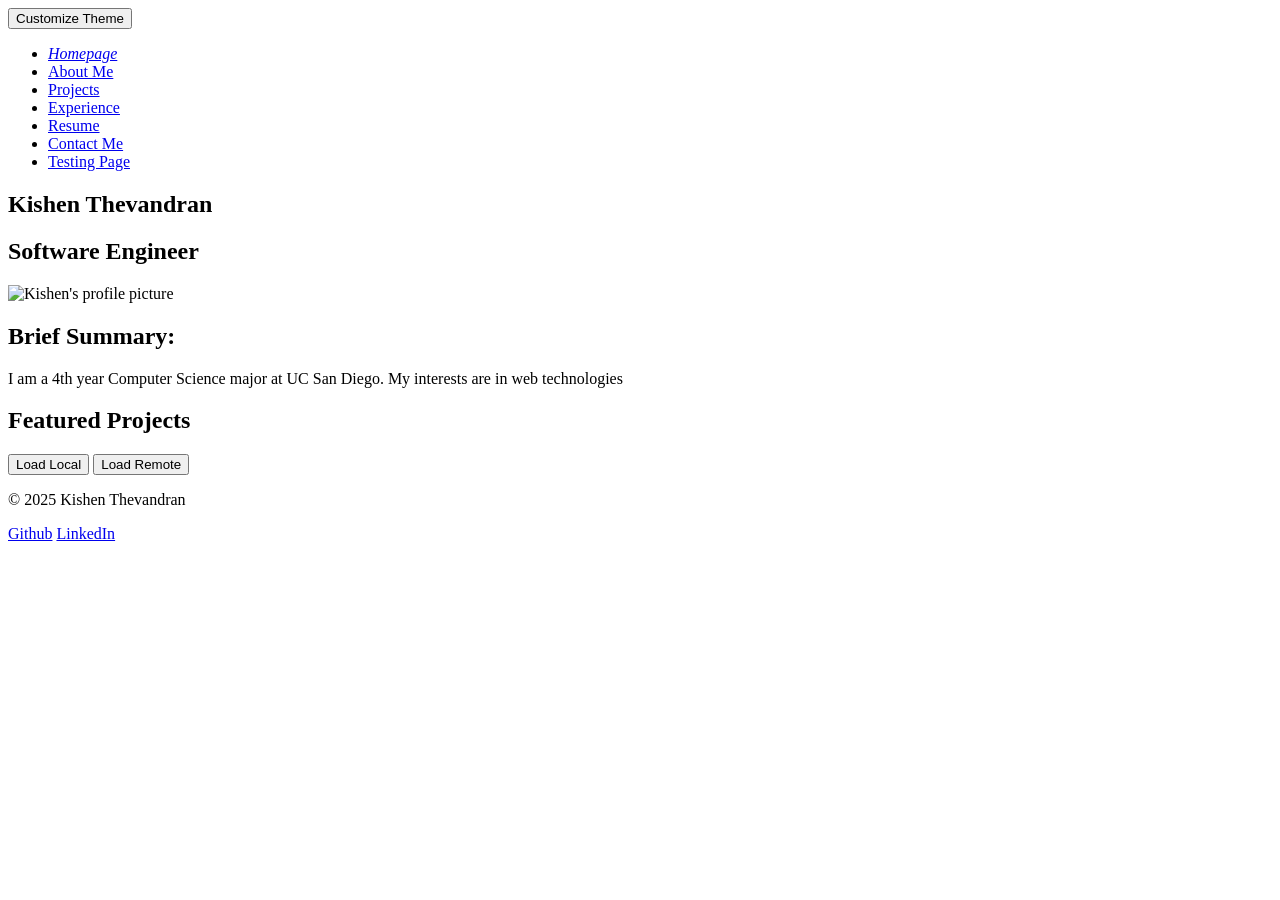
==== index.html @ 2963a1b1 "initial commit" ====
<!DOCTYPE html>
<html lang="en">
<head>
    <meta charset="UTF-8">
    <meta name="viewport" content="width=device-width, initial-scale=1.0">
    <meta name="view-transition" content="same-origin">
    <title>Kishen's Homepage</title>
    <!-- <script>
        // Define the mobile breakpoint
        const isMobile = window.innerWidth <= 768;
        
        // Select the eagerness based on the viewport
        const eagernessLevel = isMobile ? "eager" : "moderate";
        
        console.log(`Viewport width: ${window.innerWidth}px. Setting Speculation Rule eagerness to: ${eagernessLevel}`);
    
        // Construct the Speculation Rule JSON
        const specRule = {
            "prerender": [
                {
                    "source": "document",
                    "where": {"href_matches": "/target-page.html"},
                    "eagerness": eagernessLevel
                }
            ]
        };
    
        // Inject the rule into the DOM
        const scriptTag = document.createElement('script');
        scriptTag.type = 'speculationrules';
        scriptTag.textContent = JSON.stringify(specRule);
        document.head.appendChild(scriptTag);
    </script> -->
    <link rel="stylesheet" href="/assets/css/style.css">
    <link rel="icon" href="/assets/images/favicon.ico">
    <script src="assets/scripts/theme-blocker.js"></script>
    <script src="assets/scripts/ProjectCard.js" defer></script>
    <script src="/assets/scripts/telemetry-sender.js" defer></script>
    <script src="/assets/scripts/speculation-injector.js" defer></script>
</head>
<body>
    <button id="theme-picker-btn">Customize Theme</button>

    <dialog id="theme-dialog">
        <form method="dialog">
            <fieldset class="preset-themes">
                <legend>Preset Themes</legend>
                <label>
                    <input type="radio" name="theme" value="light"> Light
                </label>
                <label>
                    <input type="radio" name="theme" value="dark"> Dark
                </label>
                <label>
                    <input type="radio" name="theme" value="sepia"> Sepia
                </label>
            </fieldset>

            <fieldset class="custom-controls">
                <legend>Customize</legend>
                <label for="custom-bg">Background:</label>
                <input type="color" id="custom-bg" value="#ffffff">

                <label for="custom-text">Text:</label>
                <input type="color" id="custom-text" value="#212529">

                <label for="custom-font">Font:</label>
                <select id="custom-font">
                    <option value="default">Default (Serif Headings)</option>
                    <option value="sans-serif">Modern (Sans-Serif)</option>
                </select>
            </fieldset>

            <div class="dialog-actions">
                <button type="button" id="apply-custom">Apply Custom</button>
                <button type="button" id="reset-custom">Reset</button>
                <button type="submit" id="close-dialog">Close</button>
            </div>
        </form>
    </dialog>
    <noscript>
        <p style="text-align: center; color: #d9534f; font-weight: 600;">
            Note: Theme toggling requires JavaScript to be enabled.
        </p>
    </noscript>

    <script src="assets/scripts/theme-toggle.js"></script>
    
    <!-- <script src="./framework.dict"></script> -->

    <header>
        <nav>
            <ul>
                <li><a href="./index.html"><i>Homepage</i></a></li>
                <li><a href="./about.html">About Me</a></li>
                <li><a href="./projects.html">Projects</a></li>
                <li><a href="./experience.html">Experience</a></li>
                <li><a href="./resume.html">Resume</a></li>
                <li><a href="./contact.html">Contact Me</a></li>
                <li><a href="./target-page.html">Testing Page</a></li>
            </ul>
        </nav>
    </header>
    <main>
        <section>
            <h1>Kishen Thevandran</h1>
            <h2>Software Engineer</h2>
            <picture>
                <source 
                  srcset="/assets/images/prof_pic_webp_50.webp 1368w, /assets/images/prof_pic_webp.webp 2736w"
                  sizes="(max-width: 600px) 150px, 250px"
                  type="image/webp">
                
                <source
                  srcset="/assets/images/profile_pic_50.jpg 1368w, /assets/images/profile_pic.jpg 2736w"
                  sizes="(max-width: 600px) 150px, 250px"
                  type="image/jpeg">
                  
                <img 
                  src="assets/images/profile_pic.jpg" 
                  alt="Kishen's profile picture"
                  width="250"
                  height="300">
            </picture>
            
        </section>
        <section>
            <h2>Brief Summary:</h2>
            <p>I am a 4th year Computer Science major at UC San Diego. My interests are in web technologies</p>
        </section>
        <section class="projects-section">
            <h2>Featured Projects</h2>
            <div class="button-container">
              <button id="load-local-btn">Load Local</button>
              <button id="load-remote-btn">Load Remote</button>
            </div>
            <div id="project-card-container" class="card-grid"></div>
        </section>
    </main>

    <template id="project-card-template">
        <link rel="stylesheet" href="/assets/css/ProjectCard.css">
        <article class="card">
            <picture>
                <img class="card__image" src="" alt="">
            </picture>
            <div class="card__content">
                <h2 class="card__title"></h2>
                <p class="card__description"></p>
                <a href="#" class="card__link" target="_blank" rel="noopener noreferrer">Learn More &rarr;</a>
            </div>
        </article>
    </template>

    <footer>
        <p>&copy; 2025 Kishen Thevandran</p>
        <div>
            <a href="https://github.com/kishenrex">Github</a>
            <a href="https://www.linkedin.com/in/kishen-thevandran-441424251">LinkedIn</a>
        </div>
    </footer>
    <script>
        if ('serviceWorker' in navigator) {
            window.addEventListener('load', () => {
                navigator.serviceWorker.register('/sw.js')
                    .then(registration => {
                        console.log('ServiceWorker registered with scope:', registration.scope);
                    })
                    .catch(error => {
                        console.error('ServiceWorker registration failed:', error);
                    });
            });
        }
    </script>
</body>
</html>
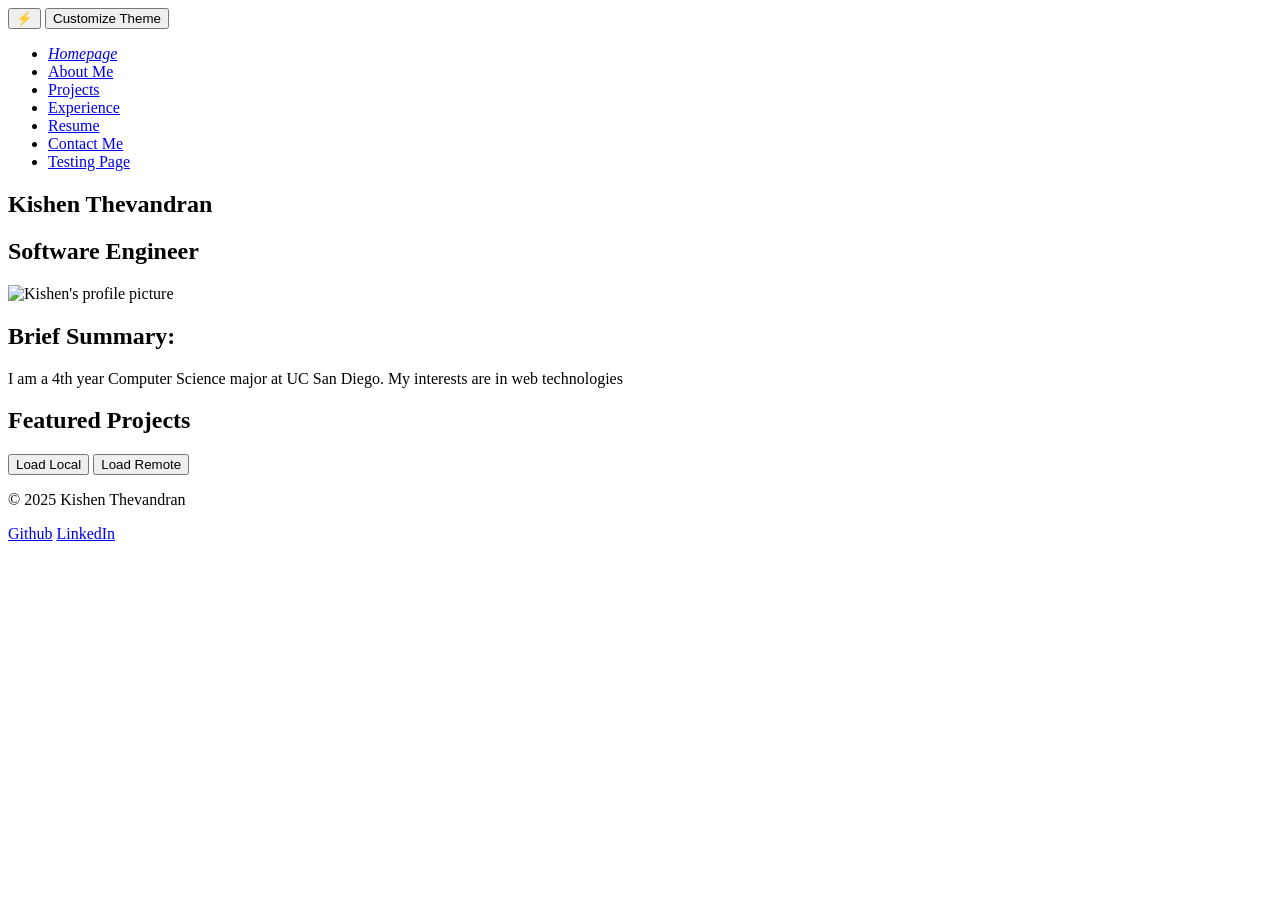
==== commit 0773c2dd: "added spec rules toggle" ====
--- a/index.html
+++ b/index.html
@@ -39,6 +39,56 @@
     <script src="/assets/scripts/speculation-injector.js" defer></script>
 </head>
 <body>
+    
+    <button id="performance-picker-btn" aria-label="Speed Settings" title="Speed Settings">
+        ⚡
+    </button>
+
+    <!-- The Performance Dialog -->
+    <dialog id="performance-dialog">
+        <form method="dialog">
+            <h2 style="margin-top: 0;">Speed Optimization</h2>
+            <p style="font-size: 0.9em; color: #555; line-height: 1.4;">
+                This website analyzes your browsing behavior in real-time to predict your next move, pre-loading pages before you even click them.
+            </p>
+            
+            <fieldset class="perf-controls">
+                <legend>Speculative Loading</legend>
+                <div class="toggle-container">
+                    <label class="switch">
+                        <input type="checkbox" id="prerender-toggle" checked>
+                        <span class="slider round"></span>
+                    </label>
+                    <span id="prerender-status-text">Enabled</span>
+                </div>
+            </fieldset>
+
+            <div style="font-size: 0.85em; color: #444; background: #f8f9fa; padding: 12px; border-radius: 8px; margin-bottom: 15px; border: 1px solid #e9ecef;">
+                <strong style="color: #333;">🔍 Under the Hood:</strong>
+                <ul style="margin: 8px 0 0 0; padding-left: 20px; line-height: 1.5;">
+                    <li>Frontend telemetry tracks your clicks and scrolling.</li>
+                    <li>A PHP backend assigns you a "persona" (e.g., Reader, Recruiter).</li>
+                    <li>The Speculation Rules API dynamically prerenders your predicted next pages in a hidden background tab.</li>
+                </ul>
+            </div>
+
+            <div style="font-size: 0.9em; border-left: 4px solid #28a745; padding-left: 12px; margin-bottom: 20px;">
+                <strong style="color: #333;">🧪 See it in action:</strong>
+                <ol style="margin: 8px 0 0 0; padding-left: 20px; line-height: 1.5; color: #555;">
+                    <li>Leave the toggle <strong>Enabled</strong> and close this menu.</li>
+                    <li>Click the <strong>Testing Page</strong> link in the main navigation.</li>
+                    <li>Check the load time metrics on that page.</li>
+                    <li>Come back, disable the toggle, and try it again!</li>
+                </ol>
+            </div>
+
+            <div class="dialog-actions">
+                <button type="submit" id="close-perf-dialog">Close</button>
+            </div>
+        </form>
+    </dialog>
+
+    
     <button id="theme-picker-btn">Customize Theme</button>
 
     <dialog id="theme-dialog">
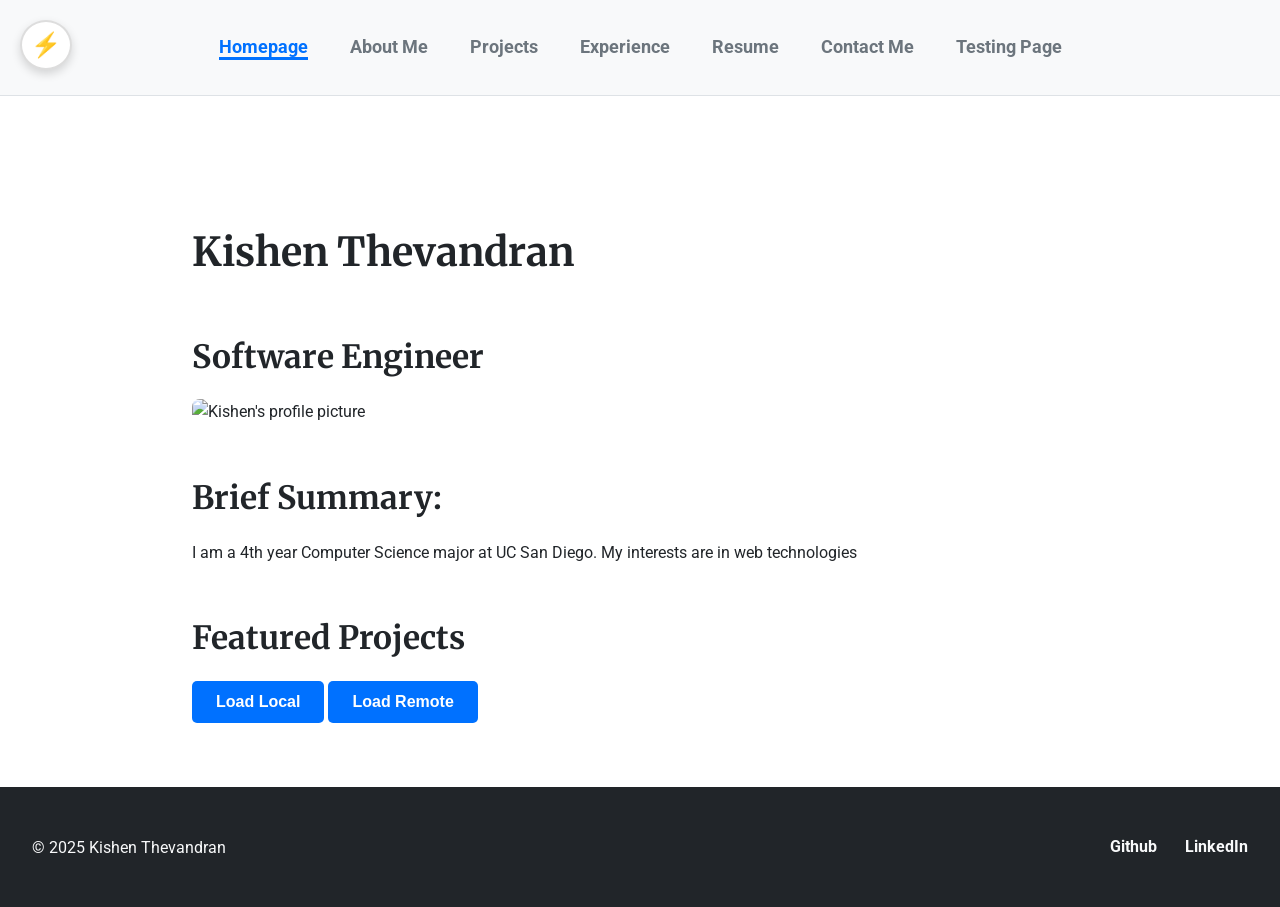
==== commit 97fdf0e6: "updated help panel" ====
--- a/index.html
+++ b/index.html
@@ -47,10 +47,11 @@
     <!-- The Performance Dialog -->
     <dialog id="performance-dialog">
         <form method="dialog">
-            <h2 style="margin-top: 0;">Speed Optimization</h2>
-            <p style="font-size: 0.9em; color: #555; line-height: 1.4;">
-                This website analyzes your browsing behavior in real-time to predict your next move, pre-loading pages before you even click them.
-            </p>
+            <!-- X Close Button -->
+            <button type="submit" id="close-perf-dialog" aria-label="Close dialog">✕</button>
+
+            <!-- Adjusted inline margin-bottom -->
+            <h2 style="margin-top: 0; margin-bottom: 5px;">Speed Optimization</h2>
             
             <fieldset class="perf-controls">
                 <legend>Speculative Loading</legend>
@@ -63,27 +64,15 @@
                 </div>
             </fieldset>
 
-            <div style="font-size: 0.85em; color: #444; background: #f8f9fa; padding: 12px; border-radius: 8px; margin-bottom: 15px; border: 1px solid #e9ecef;">
-                <strong style="color: #333;">🔍 Under the Hood:</strong>
+            <div style="font-size: 0.85em; color: #444; background: #f8f9fa; padding: 12px; border-radius: 8px; margin-bottom: 5px; border: 1px solid #e9ecef;">
+                <strong style="color: #333;">How it works:</strong>
                 <ul style="margin: 8px 0 0 0; padding-left: 20px; line-height: 1.5;">
                     <li>Frontend telemetry tracks your clicks and scrolling.</li>
                     <li>A PHP backend assigns you a "persona" (e.g., Reader, Recruiter).</li>
                     <li>The Speculation Rules API dynamically prerenders your predicted next pages in a hidden background tab.</li>
+                    <br>
+                    <li>Toggle the switch, then hover and click on the "Testing Page" link to see it for yourself!</li>
                 </ul>
-            </div>
-
-            <div style="font-size: 0.9em; border-left: 4px solid #28a745; padding-left: 12px; margin-bottom: 20px;">
-                <strong style="color: #333;">🧪 See it in action:</strong>
-                <ol style="margin: 8px 0 0 0; padding-left: 20px; line-height: 1.5; color: #555;">
-                    <li>Leave the toggle <strong>Enabled</strong> and close this menu.</li>
-                    <li>Click the <strong>Testing Page</strong> link in the main navigation.</li>
-                    <li>Check the load time metrics on that page.</li>
-                    <li>Come back, disable the toggle, and try it again!</li>
-                </ol>
-            </div>
-
-            <div class="dialog-actions">
-                <button type="submit" id="close-perf-dialog">Close</button>
             </div>
         </form>
     </dialog>
--- a/assets/css/style.css
+++ b/assets/css/style.css
@@ -0,0 +1,909 @@
+@import url('https://fonts.googleapis.com/css2?family=Roboto:wght@400;700&family=Merriweather:wght@400;700&display=swap');
+
+@view-transition {
+    navigation: auto;
+}
+
+:root {
+    --primary-color-p3: color(display-p3 0.051 0.435 0.992);
+    --primary-color: var(--primary-color-p3, #0d6efd);
+    --primary-hover: oklch(from var(--primary-color) calc(l * 0.9) c h);
+    --secondary-color: #6c757d;
+    --bg-color: #ffffff;
+    --text-color: #212529;
+    --header-bg: #f8f9fa;
+    --footer-bg: #212529;
+    --footer-text: #f8f9fa;
+    --font-primary: 'Roboto', sans-serif;
+    --font-secondary: 'Merriweather', serif;
+    --text-light: #555;
+    --text-label: #222;
+    --accent-color: #007BFF;
+    --accent-hover: #0056b3;
+    --form-bg: #ffffff;
+    --form-shadow: rgba(0,0,0,0.08);
+    --input-bg: #fdfdfd;
+    --input-bg-focus: #fff;
+    --input-border: #ccc;
+    --input-valid: #28a745;
+    --input-invalid: #d9534f;
+    --input-invalid-bg: #fdf2f2;
+    --focus-shadow: rgba(0,123,255,0.2);
+    --warn-color: #f0ad4e;
+    --error-bg: #f8d7da;
+    --error-text: #721c24;
+    --error-border: #f5c6cb;
+    --info-bg: #d4edda;
+    --info-text: #155724;
+    --info-border: #c3e6cb;
+}
+
+[data-theme="dark"] {
+    --bg-color: #121212;
+    --text-color: #e0e0e0;
+    --primary-color: var(--primary-color-p3, #0d6efd);
+    --primary-hover: oklch(from var(--primary-color) calc(l * 1.1) c h);
+    --secondary-color: #aaa;
+    --header-bg: #1e1e1e;
+    --footer-bg: #111111;
+    --footer-text: #e0e0e0;
+    --text-light: #aaa;
+    --text-label: #f0f0f0;
+    --accent-color: #0084ff;
+    --accent-hover: #0056b3;
+    --form-bg: #1e1e1e;
+    --form-shadow: rgba(255,255,255,0.08);
+    --input-bg: #2a2a2a;
+    --input-bg-focus: #333;
+    --input-border: #555;
+    --input-valid: #31a44a;
+    --input-invalid: #e57373;
+    --input-invalid-bg: #3f2f2f;
+    --focus-shadow: rgba(0,132,255,0.2);
+    --error-bg: #4e2a2c;
+    --error-text: #f5c6cb;
+    --error-border: #721c24;
+    --info-bg: #2a4a32;
+    --info-text: #c3e6cb;
+    --info-border: #155724;
+}
+
+[data-theme="sepia"] {
+    --bg-color: #f4f0e8;
+    --text-color: #5b4636;
+    --text-light: #7a5c48;
+    --text-label: #3e3024;
+    --primary-color: #005a9c;
+    --primary-hover: oklch(from var(--primary-color) calc(l * 0.9) c h);
+    --secondary-color: #6c757d;
+    --header-bg: #efe8d5;
+    --footer-bg: #3e3024;
+    --footer-text: #f4f0e8;
+    --form-bg: #fdfaf5;
+    --form-shadow: rgba(91, 70, 54, 0.1);
+    --input-bg: #fdfaf5;
+    --input-bg-focus: #fff;
+    --input-border: #d0c5b8;
+    --input-valid: #28a745;
+    --input-invalid: #d9534f;
+    --input-invalid-bg: #fdf2f2;
+    --focus-shadow: rgba(0, 90, 156, 0.2);
+    --warn-color: #f0ad4e;
+    --error-bg: #f8d7da;
+    --error-text: #721c24;
+    --error-border: #f5c6cb;
+    --info-bg: #d4edda;
+    --info-text: #155724;
+    --info-border: #c3e6cb;
+}
+
+#theme-picker-btn {
+    display: none;
+    position: absolute;
+    top: 1rem;
+    right: 1rem;
+    padding: 0.5rem 1rem;
+    font-size: 1.4rem;
+    font-weight: 600;
+    background-color: var(--input-bg);
+    color: var(--text-label);
+    border: 1px solid var(--input-border);
+    border-radius: 8px;
+    cursor: pointer;
+    transition: background-color 0.2s, color 0.2s;
+    z-index: 1000;
+}
+#theme-picker-btn:hover {
+    background-color: var(--input-bg-focus);
+}
+
+#theme-dialog {
+    border: 1px solid var(--input-border);
+    border-radius: 8px;
+    background: var(--form-bg);
+    color: var(--text-color);
+    padding: 2em;
+    max-width: 400px;
+}
+
+#theme-dialog::backdrop {
+    background: rgba(0, 0, 0, 0.5);
+    backdrop-filter: blur(2px);
+}
+
+#theme-dialog fieldset {
+    border: 1px solid var(--input-border);
+    margin-bottom: 1.5em;
+    border-radius: 4px;
+}
+
+#theme-dialog legend {
+    font-weight: 700;
+    font-size: 1.8rem;
+    padding: 0 0.5em;
+    color: var(--text-label);
+}
+
+#theme-dialog .preset-themes {
+    display: flex;
+    gap: 1.5em;
+    padding: 1em 0;
+}
+
+#theme-dialog .custom-controls {
+    display: grid;
+    grid-template-columns: auto 1fr;
+    gap: 1em;
+    align-items: center;
+}
+
+#theme-dialog input[type="color"] {
+    width: 100%;
+    height: 35px;
+    padding: 0;
+    border: 1px solid var(--input-border);
+    border-radius: 4px;
+    background: none;
+    cursor: pointer;
+}
+
+#theme-dialog select {
+    width: 100%;
+    padding: 0.5em;
+    background: var(--input-bg);
+    color: var(--text-color);
+    border: 1px solid var(--input-border);
+    border-radius: 4px;
+    font-size: 1.4rem;
+}
+
+#theme-dialog .dialog-actions {
+    display: flex;
+    justify-content: flex-end;
+    gap: 1em;
+    margin-top: 1em;
+}
+
+#theme-toggle {
+    display: none;
+    position: absolute;
+    top: 1rem;
+    right: 1rem;
+    padding: 0.5rem 1rem;
+    font-size: 1.4rem;
+    font-weight: 600;
+    background-color: var(--input-bg);
+    color: var(--text-label);
+    border: 1px solid var(--input-border);
+    border-radius: 8px;
+    cursor: pointer;
+    transition: background-color 0.2s, color 0.2s;
+    z-index: 1000;
+}
+#theme-toggle:hover {
+    background-color: var(--input-bg-focus);
+}
+
+html {
+    font-size: 62.5%; 
+    box-sizing: border-box;
+}
+
+*, *::before, *::after {
+    box-sizing: inherit;
+}
+
+body {
+    font-family: var(--font-primary, sans-serif);
+    font-size: 1.6rem;
+    line-height: 1.6;
+    color: var(--text-color, #212529);
+    background-color: var(--bg-color, #ffffff);
+    margin: 0;
+    padding: 0;
+    display: flex;
+    flex-direction: column;
+    min-height: 100dvh;
+    transition: background-color 0.2s, color 0.2s;
+}
+
+main {
+    flex-grow: 1;
+    width: 90%; 
+    max-width: 960px;
+    margin: 2em auto;
+    padding: 2em;
+}
+
+h1, h2, h3, h4, h5, h6 {
+    font-family: var(--font-secondary, serif); 
+    margin-top: 1.5em;
+    margin-bottom: 0.5em;
+}
+
+h1 { font-size: 4.0rem; } 
+h2 { font-size: 3.2rem; }
+h3 { font-size: 2.4rem; }
+
+p { margin-bottom: 1.5rem; }
+
+a {
+    color: var(--primary-color, #0d6efd);
+    text-decoration: none;
+    transition: color 0.2s ease-in-out;
+}
+
+a:hover {
+    color: var(--primary-hover, #0a58ca);
+    text-decoration: underline;
+}
+
+img, picture {
+    max-width: 100%;
+    height: auto;
+    border-radius: 8px;
+}
+
+header {
+    background-color: var(--header-bg, #f8f9fa);
+    padding: 1.5em 2em;
+    border-bottom: 1px solid #dee2e6;
+
+    view-transition-name: main-header;
+    
+    nav ul {
+        display: flex;
+        flex-wrap: wrap;
+        justify-content: center;
+        gap: 1.5em;
+        list-style: none;
+        margin: 0;
+        padding: 0;
+
+        li a {
+            font-family: var(--font-primary, sans-serif);
+            font-weight: 700;
+            font-size: 1.8rem;
+            text-decoration: none;
+            color: var(--secondary-color, #6c757d);
+            padding: 0.5em;
+            display: block;
+            
+            transition: transform 0.2s ease, color 0.2s ease;
+
+            &:hover {
+                color: var(--primary-color, #0d6efd);
+                transform: translateY(-2px); 
+            }
+
+            i {
+                font-style: normal;
+                color: var(--primary-color, #0d6efd);
+                border-bottom: 3px solid var(--primary-color, #0d6efd);
+            }
+        }
+    }
+}
+        
+footer {
+    background-color: var(--footer-bg, #212529);
+    color: var(--footer-text, #f8f9fa);
+    padding: 2em;
+    margin-top: auto; /* Pushes footer to bottom */
+    
+    display: flex;
+    flex-wrap: wrap;
+    justify-content: space-between;
+    align-items: center;
+    gap: 2em;
+    
+    div a {
+        color: var(--footer-text, #f8f9fa);
+        margin-left: 1.5em;
+        font-weight: 700;
+        transition: color 0.2s ease-in-out;
+        
+        &:hover {
+            color: var(--primary-color, #0d6efd);
+            text-decoration: underline;
+        }
+    }
+}
+
+form {
+    display: grid;
+    gap: 2rem;
+}
+
+fieldset {
+    border: 1px solid #ccc;
+    border-radius: 8px;
+    padding: 2rem;
+    display: grid;
+    gap: 1.5rem;
+}
+
+legend {
+    font-size: 2rem;
+    font-weight: 700;
+    padding: 0 0.5em;
+}
+
+fieldset:has(input[required]) legend::after,
+fieldset:has(textarea[required]) legend::after {
+    content: ' *';
+    color: #dc3545;
+    font-weight: 700;
+}
+
+form label {
+    font-weight: 700;
+    display: block;
+    margin-bottom: 0.5rem;
+}
+
+form input[type="text"],
+form input[type="email"],
+form textarea {
+    width: 100%;
+    padding: 1rem;
+    border: 1px solid #ccc;
+    border-radius: 4px;
+    font-family: var(--font-primary, sans-serif);
+    font-size: 1.6rem;
+}
+
+form textarea {
+    min-height: 150px;
+    resize: vertical;
+}
+        
+button,
+input[type="submit"] {
+    background-color: var(--primary-color, #0d6efd);
+    color: white;
+    border: none;
+    padding: 1.2rem 2.4rem;
+    font-size: 1.6rem;
+    font-weight: 700;
+    border-radius: 5px;
+    cursor: pointer;
+    
+    transition: background-color 0.2s ease-in-out, transform 0.2s ease;
+}
+
+button:hover,
+input[type="submit"]:hover {
+    background-color: var(--primary-hover, #0a58ca); 
+    transform: scale(1.03); 
+}
+        
+/* Home Page */
+main:has(> project-card) {
+    display: grid;
+    grid-template-columns: 2fr 1fr; /* 2/3 left col, 1/3 right col */
+    grid-template-areas:
+        "hero    hero"
+        "summary right";
+    gap: 2rem 3rem;
+}
+
+/* First section (Hero: H1 + H2 + Pic) */
+main:has(> project-card) > section:nth-of-type(1) {
+    grid-area: hero;
+    display: flex;
+    flex-direction: column;
+    align-items: center;
+    margin-top: 0;
+}
+
+/*Moves the <picture> element to the top of the flex container */
+main:has(> project-card) > section:nth-of-type(1) picture {
+    order: 1; /* Show first */
+    margin-bottom: 1em;
+}
+
+/* Style the circular profile picture */
+main:has(> project-card) > section:nth-of-type(1) picture img {
+    border-radius: 50%;
+    width: 15rem; 
+    height: 15rem;
+    object-fit: cover;
+    border: 3px solid var(--primary-color, #0d6efd);
+    box-shadow: 0 4px 8px rgba(0, 0, 0, 0.1);
+}
+
+/* Styling for H1 (my name) */
+main:has(> project-card) > section:nth-of-type(1) h1 {
+    order: 2; 
+    text-align: center;
+    line-height: 1.3;
+    margin-bottom: 0.25em;
+    animation: fadeInUp 0.8s ease;
+}
+
+/* Styling for H2 ("Software Engineer") */
+main:has(> project-card) > section:nth-of-type(1) h2 {
+    order: 3; 
+    text-align: center;
+    font-size: 2.2rem; 
+    font-family: var(--font-primary, sans-serif);
+    font-weight: 400; 
+    color: var(--secondary-color, #6c757d); 
+    margin: 0; 
+}
+
+/* Second section (Summary) */
+main:has(> project-card) > section:nth-of-type(2) {
+    grid-area: summary;
+    margin-top: 0;
+}
+
+/* Third element (Project Card) */
+main:has(> project-card) > project-card {
+    grid-area: right;
+    margin-top: 0;
+    align-self: start;
+}
+    
+/* Resume Page */
+#resume-frame {
+    width: 100%;
+    height: 80dvh; 
+    border: 1px solid #ccc;
+    border-radius: 8px;
+}
+        
+/* Experience Page */
+progress {
+    width: 100%;
+    height: 2.5rem;
+    accent-color: var(--primary-color, #0d6efd);
+}
+        
+@scope (project-card) {
+    :scope {
+        display: block;
+        border: 1px solid #dee2e6;
+        padding: 2em;
+        margin-top: 1.5em;
+        border-radius: 8px;
+        background-color: var(--header-bg, #f8f9fa);
+        transition: box-shadow 0.3s ease, transform 0.3s ease;
+    }
+    :scope:hover {
+        transform: translateY(-5px);
+        box-shadow: 0 4px 12px rgba(0,0,0,0.05);
+    }
+    h3 {
+        margin-top: 0;
+        color: color-mix(in srgb, var(--primary-color, #0d6efd) 75%, var(--text-color, #212529));
+    }
+}
+        
+@keyframes fadeInUp {
+    from {
+        opacity: 0;
+        transform: translateY(20px);
+    }
+    to {
+        opacity: 1;
+        transform: translateY(0);
+    }
+}
+        
+
+@media (max-width: 768px) {
+    html {
+        font-size: 56.25%; /* 1rem = 9px */
+    }
+    
+    main {
+        width: 95%;
+        padding: 1.5em;
+    }
+    
+    /* Stack navigation on mobile */
+    header nav ul {
+        flex-direction: column;
+        align-items: center;
+        gap: 0.5em;
+    }
+    
+    main:has(> project-card) {
+        display: block; /* Reverts the 2-column grid to a single column for small screens*/
+    }
+
+    /* Stack footer on mobile */
+    footer {
+        flex-direction: column;
+        text-align: center;
+        gap: 1.5em;
+        
+        div {
+            display: flex;
+            flex-direction: column;
+            gap: 1em;
+            
+            a {
+                margin-left: 0;
+            }
+        }
+    }
+    
+    /* Make profile picture smaller on mobile */
+    picture img {
+        /* Using max-width instead of fixed width for better responsiveness */
+        max-width: 150px;
+    }
+}
+        
+@media (max-width: 480px) {
+    h1 { font-size: 3.2rem; }
+    h2 { font-size: 2.8rem; }
+    
+    /* Stack form elements on very small screens */
+    form {
+        display: flex;
+        flex-direction: column;
+    }
+}
+
+#form-page {
+    display: grid;
+    place-items: center;
+    padding: 2rem;
+}
+
+#form-page form {
+    background: var(--form-bg);
+    border-radius: 12px;
+    box-shadow: 0 8px 24px var(--form-shadow);
+    padding: 2rem 2.5rem;
+    width: 100%;
+    max-width: 600px;
+    display: flex;
+    flex-direction: column;
+    gap: 1.25rem;
+}
+
+#form-page form > div {
+    display: flex;
+    flex-direction: column;
+    gap: 0.5rem;
+}
+
+#form-page label {
+    font-weight: 600;
+    font-size: 1.4rem; 
+    color: var(--text-label);
+}
+
+#form-page label[for="name"]::after,
+#form-page label[for="email"]::after,
+#form-page label[for="comments"]::after {
+    content: " (Required)";
+    color: var(--input-invalid);
+    font-weight: 400;
+    font-size: 1.2rem;
+    margin-left: 4px;
+}
+
+#form-page input[type="text"],
+#form-page input[type="email"],
+#form-page textarea {
+    width: 100%;
+    padding: 0.75rem;
+    font-size: 1.6rem; 
+    font-family: inherit;
+    border: 1px solid var(--input-border);
+    border-radius: 8px;
+    background-color: var(--input-bg);
+    color: var(--text-color);
+    transition: border-color 0.2s, box-shadow 0.2s, background-color 0.2s;
+}
+
+#form-page input:invalid:not(:placeholder-shown),
+#form-page textarea:invalid:not(:placeholder-shown) {
+    border-color: var(--input-invalid);
+    background-color: var(--input-invalid-bg);
+}
+
+#form-page input:valid:not(:placeholder-shown),
+#form-page textarea:valid:not(:placeholder-shown) {
+    border-color: var(--input-valid);
+}
+
+#form-page input[type="text"]:focus,
+#form-page input[type="email"]:focus,
+#form-page textarea:focus {
+    outline: none;
+    border-color: var(--accent-color);
+    box-shadow: 0 0 0 3px var(--focus-shadow);
+    background-color: var(--input-bg-focus);
+}
+
+#form-page textarea {
+    resize: vertical;
+    min-height: 120px;
+}
+
+#form-page .char-counter {
+    font-size: 1.2rem; /* 0.8rem -> 1.2rem */
+    color: var(--text-light);
+    text-align: right;
+    margin-top: -0.25rem;
+}
+#form-page .char-counter .warning {
+    color: var(--warn-color);
+    font-weight: 600;
+}
+#form-page .char-counter .error {
+    color: var(--input-invalid);
+    font-weight: 600;
+}
+
+#form-page .flash-error {
+    border-color: var(--input-invalid) !important;
+    background-color: var(--input-invalid-bg) !important;
+    animation: shake 0.3s;
+}
+
+@keyframes shake {
+    0% { transform: translateX(0); }
+    25% { transform: translateX(-5px); }
+    50% { transform: translateX(5px); }
+    75% { transform: translateX(-5px); }
+    100% { transform: translateX(0); }
+}
+
+#form-page button[type="submit"] {
+    background-color: var(--accent-color);
+    color: white;
+    padding: 0.85rem 1.5rem;
+    border: none;
+    border-radius: 8px;
+    cursor: pointer;
+    font-size: 1.7rem; 
+    font-weight: 600;
+    transition: background-color 0.2s;
+    align-self: flex-start;
+}
+
+#form-page button[type="submit"]:hover {
+    background-color: var(--accent-hover);
+    transform: none; 
+}
+
+#form-page output {
+    display: none; 
+    font-size: 1.4rem; 
+    padding: 0.75rem 1rem;
+    border-radius: 6px;
+    margin-top: -0.5rem;
+}
+
+#form-page #error-output {
+    background-color: var(--error-bg);
+    color: var(--error-text);
+    border: 1px solid var(--error-border);
+}
+
+#form-page #info-output {
+    background-color: var(--info-bg);
+    color: var(--info-text);
+    border: 1px solid var(--info-border);
+}
+
+#form-page #error-output ul {
+    margin: 0;
+    padding-left: 1.25rem;
+}
+
+.projects-section {
+  margin-top: 2rem;
+}
+.card-grid {
+    display: grid;
+    grid-template-columns: repeat(auto-fill, minmax(340px, 1fr));
+    gap: 1.5rem;
+}
+#form-page #error-output ul {
+    margin: 0;
+    padding-left: 1.25rem;
+}
+
+/* --- Performance Settings UI --- */
+/* Ensure the dialog is relative so the absolute X button stays inside it */
+#performance-dialog {
+    position: relative; 
+    max-width: 450px;
+    border: none;
+    border-radius: 12px;
+    padding: 24px;
+    box-shadow: 0 10px 25px rgba(0,0,0,0.2);
+}
+
+/* Prevent the title text from overlapping the X button on very small screens */
+#performance-dialog h2 {
+    padding-right: 30px; 
+}
+
+/* Reduce the top margin to pull it closer to the title */
+.perf-controls {
+    border: 1px solid #ddd;
+    border-radius: 8px;
+    padding: 15px;
+    margin: 10px 0 20px 0; /* Was 20px 0, reduced top margin to 10px */
+}
+
+#close-perf-dialog {
+    position: absolute;
+    /* Match the top/right to the dialog's 24px padding to align with the heading */
+    top: 30px; 
+    right: 24px; 
+    
+    background: transparent;
+    border: none;
+    font-size: 18px;
+    font-weight: bold;
+    color: #666;
+    cursor: pointer;
+    width: 32px;
+    height: 32px;
+    
+    /* Centers the X inside the button */
+    display: flex;
+    align-items: center;
+    justify-content: center;
+    
+    /* 4px gives a nice modern square, change to 0 for a sharp square */
+    border-radius: 4px; 
+    transition: background-color 0.2s ease, color 0.2s ease;
+}
+
+#close-perf-dialog:hover {
+    background-color: #dc3545; /* Clean, bold red */
+    color: #ffffff; /* Turns the X white so it pops against the red */
+}
+
+.toggle-container {
+    display: flex;
+    align-items: center;
+    gap: 15px;
+}
+
+#prerender-status-text {
+    font-weight: 600;
+    color: #333;
+}
+
+.metrics-showcase {
+    background: #f8f9fa;
+    padding: 15px;
+    border-radius: 8px;
+    border-left: 4px solid #007bff;
+}
+
+.metrics-showcase ul {
+    list-style: none;
+    padding: 0;
+    margin: 10px 0 0 0;
+}
+
+.metrics-showcase li {
+    margin-bottom: 5px;
+}
+
+/* Apple-Style Toggle Switch */
+.switch {
+    position: relative;
+    display: inline-block;
+    width: 50px;
+    height: 28px;
+}
+
+.switch input { 
+    opacity: 0;
+    width: 0;
+    height: 0;
+}
+
+.slider {
+    position: absolute;
+    cursor: pointer;
+    top: 0; left: 0; right: 0; bottom: 0;
+    background-color: #ccc;
+    transition: .4s;
+}
+
+.slider:before {
+    position: absolute;
+    content: "";
+    height: 20px;
+    width: 20px;
+    left: 4px;
+    bottom: 4px;
+    background-color: white;
+    transition: .4s;
+}
+
+input:checked + .slider {
+    background-color: #28a745;
+}
+
+input:checked + .slider:before {
+    transform: translateX(22px);
+}
+
+.slider.round {
+    border-radius: 34px;
+}
+
+.slider.round:before {
+    border-radius: 50%;
+}
+
+/* --- Floating Performance Button --- */
+#performance-picker-btn {
+    position: fixed;   /* Pins the button to the viewport */
+    top: 20px;         /* 20px from the top */
+    left: 20px;        /* 20px from the left */
+    z-index: 9999;     /* Ensures it floats above all other content */
+    
+    width: 50px;
+    height: 50px;
+    border-radius: 50%; /* Makes it a perfect circle */
+    
+    background-color: #ffffff;
+    color: #333;
+    font-size: 24px;
+    
+    /* Center the lightning bolt icon perfectly */
+    display: flex;
+    align-items: center;
+    justify-content: center;
+    
+    border: 2px solid #ddd;
+    box-shadow: 0 4px 10px rgba(0,0,0,0.15);
+    cursor: pointer;
+    transition: transform 0.2s ease, box-shadow 0.2s ease;
+}
+
+/* Add a slight pop effect on hover */
+#performance-picker-btn:hover {
+    transform: scale(1.1);
+    box-shadow: 0 6px 14px rgba(0,0,0,0.25);
+    border-color: #007bff;
+}
+
+/* Ensure the dialog itself stays centered and readable */
+#performance-dialog {
+    max-width: 450px;
+    border: none;
+    border-radius: 12px;
+    padding: 24px;
+    box-shadow: 0 10px 25px rgba(0,0,0,0.2);
+}
+
+/* ... keep the rest of your dialog CSS the same ... */
